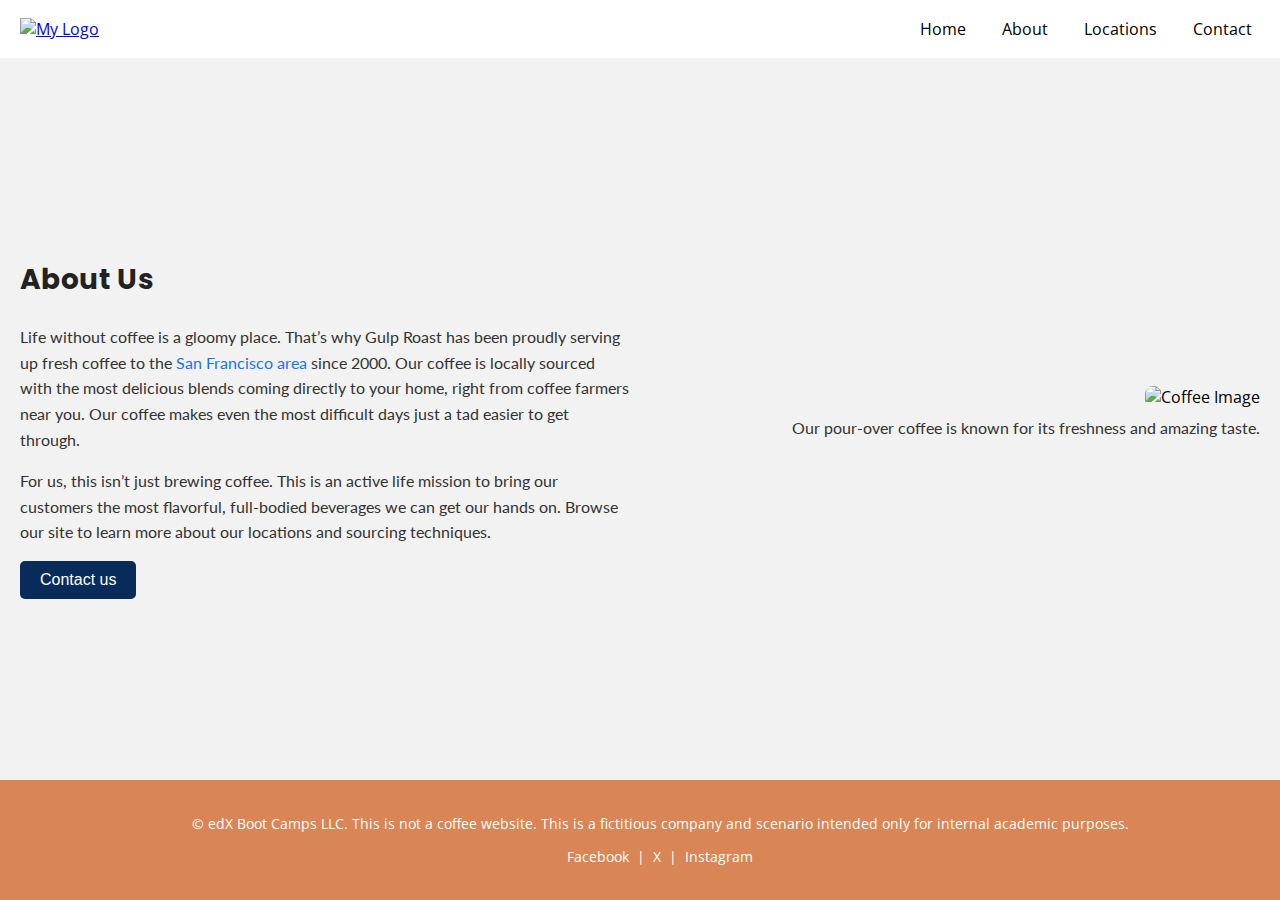
==== about.html @ 33eb1e28 "John" ====
<!DOCTYPE html>
<html lang="en">
  <head>
    <link rel="stylesheet" href="styles.css">
  <meta charset="UTF-8" />
  <meta name="viewport" content="width=device-width, initial-scale=1.0" />
  <title>Gulp Roast</title>
  <link href="https://fonts.googleapis.com/css2?family=Lato:wght@400&family=Poppins:wght@700&family=Open+Sans:wght@400&display=swap" rel="stylesheet">
  <link rel="stylesheet" href="styles.css" />
      <nav class="navbar">
   
    <div class="navbar-logo">
      <a href="index.html">
        <img src="https://static.bc-edx.com/uxui/uxui-v3/m9/coffee-brand-assets/gulp-logo-dark.png" alt="My Logo" />
      </a>
    </div>

    
    <ul class="navbar-menu">
      <li><a href="index.html">Home</a></li>
      <li><a href="#about">About</a></li>
      <li><a href="#locations">Locations</a></li>
      <li><a href="#contact">Contact</a></li>
    </ul>
  </nav>
</head>
  
<body class="open-sans-regular">
  <section class="main-content">
    <div class="content-text">
      <h2 class="poppins-bold">About Us</h2>
      <p class="lato-regular">
        Life without coffee is a gloomy place. That’s why Gulp Roast has been proudly serving up fresh coffee to the 
        <a href="https://goo.gl/maps/3rAyszfwSDx8Si2Y9" target="_blank">San Francisco area</a> since 2000. Our coffee is locally sourced with the most delicious blends coming directly to your home, right from coffee farmers near you. Our coffee makes even the most difficult days just a tad easier to get through.
      </p>
      <p class="lato-regular">
        For us, this isn’t just brewing coffee. This is an active life mission to bring our customers the most flavorful, full-bodied beverages we can get our hands on. Browse our site to learn more about our locations and sourcing techniques.
      </p>
      <button class="button" type="button">Contact us</button>
    </div>

    <div class="content-image">
      <img src="/Users/john/Desktop/BOOTCAMP/M10 Challange/gulp-pouring-coffee-horizontal.jpg" alt="Coffee Image" />
      <p class="dtext lato-regular">Our pour-over coffee is known for its freshness and amazing taste.</p>
    </div>
  </section>
</body>
<footer class="footer">
    <p>&copy; edX Boot Camps LLC. This is not a coffee website. This is a fictitious company and scenario intended only for internal academic purposes.</p>
    <p>
      <a href="https://www.facebook.com" target="_blank">Facebook</a> &nbsp;|&nbsp;
      <a href="https://www.x.com" target="_blank">X</a> &nbsp;|&nbsp;
      <a href="https://www.instagram.com" target="_blank">Instagram</a>
    </p>
   
</footer>
</html>
---- styles.css ----
.lato-regular {
    font-family: "Lato", sans-serif;
    font-weight: 400;
    font-style: normal;
  }
  
  .poppins-bold {
    font-family: "Poppins", sans-serif;
    font-weight: 700;
    font-style: normal;
  }
  
  .open-sans-regular {
    font-family: "Open Sans", sans-serif;
    font-optical-sizing: auto;
    font-weight: 400;
    font-style: normal;
    font-variation-settings: "wdth" 100;
  }
  
  
  .navbar {
    display: flex;
    align-items: center;
    justify-content: space-between;
    padding: 10px 20px;
  }
  
  .navbar-logo img {
    height: 80px;
  }
  
  .navbar-menu {
    list-style: none;
    margin: 0;
    padding: 0;
    display: flex;
  }
  
  .navbar-menu li {
    margin-left: 20px;
  }
  
  .navbar-menu a {
    display: block;
    padding: 8px;
    text-decoration: none;
    color: #000;
  }
  
  .navbar-menu a:hover {
    text-decoration: underline;
  }
  
  html, body {
    height: 100%;
    margin: 0;
    padding: 0;
    display: flex;
    flex-direction: column;
  }

  .main-content {
    display: flex;
    flex: 1;
    align-items: center;
    justify-content: space-between;
    padding: 20px;
    background-color: #F2F2F2;
  }
  
  .content-text {
    flex: 1;
    margin-right: 20px;
  }
  
  .content-text h2 {
    margin-top: 20px;
    font-size: 28px;
    color: #222;
  }
  
  .content-text p {
    font-size: 16px;
    line-height: 1.6;
    color: #333;
  }
  
  .content-text a {
    color: #1a73e8;
    text-decoration: none;
  }
  
  .content-text a:hover {
    text-decoration: underline;
  }
  
  .content-image {
    flex: 1;
    text-align: right;
  }
  
  .content-image img {
    max-width: 100%;
    height: auto;
    border-radius: 8px;
  }
  
  .content-image .dtext {
    margin-top: 10px;
    text-align: right;
    font-size: 16px;
    color: #333;
  }
  
  
  .button {
    background-color: #082B59;
    color: #ffffff;
    padding: 10px 20px;
    font-size: 16px;
    border: none;
    border-radius: 5px;
    cursor: pointer;
    transition: background-color 0.3s ease;
  }
  
  .button:hover {
    background-color: #131D26;
  }
  
  
  .footer a {
    color: #fff;
    text-decoration: none;
  }
  
  .footer a:hover {
    text-decoration: underline;
  }

.product-text, .product-image {
    width: 100%;
    padding: 20px;
    max-width: 600px;

}

.product-image img {
    max-width: 100%;
    height: auto;
    border-radius: 8px;
}

.footer {
    background-color: #D98555;
    color: #fff;
    text-align: center;
    padding: 20px;
    font-size: 14px;
    width: 100%;
}
  @media (max-width: 768px) {
    .main-content {
        flex-direction: column;
        text-align: center;
    }
    .content-image img {
        content: url('/Users/john/Desktop/BOOTCAMP/M10 Challange/gulp-pouring-coffee-horizontal.jpg');
    }
}

@media (max-width: 480px) {
    .navbar {
        flex-direction: column;
        align-items: center;
    }
    .navbar-menu {
        flex-direction: column;
        align-items: center;
    }
    .navbar-menu li {
        margin: 10px 0;
    }
    .content-image img {
        content: url('/Users/john/Desktop/BOOTCAMP/M10 Challange/gulp-pouring-coffee-horizontal.jpg');
    }
}

.banner {
    flex: 1;
    background-image: url('/Users/john/Desktop/BOOTCAMP/M10 Challange/gulp-couple-talking.jpg');
    background-size: cover;
    background-position: center;
    background-repeat: no-repeat;
    height: 70vh;
    display: flex;
    align-items: center;
    justify-content: center;
    text-align: center;
    color: white;
    position: relative;
    padding: 20px;
}

.banner-content {
    background: rgba(0, 0, 0, 0.6); /* Dark overlay for readability */
    padding: 20px 40px;
    border-radius: 8px;
}

.banner h1 {
    font-size: 36px;
    margin-bottom: 10px;
}

.banner p {
    font-size: 18px;
    margin-bottom: 20px;
}
@media (max-width: 768px) {
    .banner {
        height: 50vh;
        padding: 10px;
    }

    .banner h1 {
        font-size: 28px;
    }

    .banner p {
        font-size: 16px;
    }

    .button {
        font-size: 16px;
        padding: 10px 20px;
    }
}

@media (max-width: 480px) {
    .banner {
        height: 40vh;
        padding: 5px;
    }

    .banner-content {
        padding: 15px;
    }

    .banner h1 {
        font-size: 22px;
    }

    .banner p {
        font-size: 14px;
    }

    .button {
        font-size: 14px;
        padding: 8px 16px;
    }
}
---- styles.css ----
.lato-regular {
    font-family: "Lato", sans-serif;
    font-weight: 400;
    font-style: normal;
  }
  
  .poppins-bold {
    font-family: "Poppins", sans-serif;
    font-weight: 700;
    font-style: normal;
  }
  
  .open-sans-regular {
    font-family: "Open Sans", sans-serif;
    font-optical-sizing: auto;
    font-weight: 400;
    font-style: normal;
    font-variation-settings: "wdth" 100;
  }
  
  
  .navbar {
    display: flex;
    align-items: center;
    justify-content: space-between;
    padding: 10px 20px;
  }
  
  .navbar-logo img {
    height: 80px;
  }
  
  .navbar-menu {
    list-style: none;
    margin: 0;
    padding: 0;
    display: flex;
  }
  
  .navbar-menu li {
    margin-left: 20px;
  }
  
  .navbar-menu a {
    display: block;
    padding: 8px;
    text-decoration: none;
    color: #000;
  }
  
  .navbar-menu a:hover {
    text-decoration: underline;
  }
  
  html, body {
    height: 100%;
    margin: 0;
    padding: 0;
    display: flex;
    flex-direction: column;
  }

  .main-content {
    display: flex;
    flex: 1;
    align-items: center;
    justify-content: space-between;
    padding: 20px;
    background-color: #F2F2F2;
  }
  
  .content-text {
    flex: 1;
    margin-right: 20px;
  }
  
  .content-text h2 {
    margin-top: 20px;
    font-size: 28px;
    color: #222;
  }
  
  .content-text p {
    font-size: 16px;
    line-height: 1.6;
    color: #333;
  }
  
  .content-text a {
    color: #1a73e8;
    text-decoration: none;
  }
  
  .content-text a:hover {
    text-decoration: underline;
  }
  
  .content-image {
    flex: 1;
    text-align: right;
  }
  
  .content-image img {
    max-width: 100%;
    height: auto;
    border-radius: 8px;
  }
  
  .content-image .dtext {
    margin-top: 10px;
    text-align: right;
    font-size: 16px;
    color: #333;
  }
  
  
  .button {
    background-color: #082B59;
    color: #ffffff;
    padding: 10px 20px;
    font-size: 16px;
    border: none;
    border-radius: 5px;
    cursor: pointer;
    transition: background-color 0.3s ease;
  }
  
  .button:hover {
    background-color: #131D26;
  }
  
  
  .footer a {
    color: #fff;
    text-decoration: none;
  }
  
  .footer a:hover {
    text-decoration: underline;
  }

.product-text, .product-image {
    width: 100%;
    padding: 20px;
    max-width: 600px;

}

.product-image img {
    max-width: 100%;
    height: auto;
    border-radius: 8px;
}

.footer {
    background-color: #D98555;
    color: #fff;
    text-align: center;
    padding: 20px;
    font-size: 14px;
    width: 100%;
}
  @media (max-width: 768px) {
    .main-content {
        flex-direction: column;
        text-align: center;
    }
    .content-image img {
        content: url('/Users/john/Desktop/BOOTCAMP/M10 Challange/gulp-pouring-coffee-horizontal.jpg');
    }
}

@media (max-width: 480px) {
    .navbar {
        flex-direction: column;
        align-items: center;
    }
    .navbar-menu {
        flex-direction: column;
        align-items: center;
    }
    .navbar-menu li {
        margin: 10px 0;
    }
    .content-image img {
        content: url('/Users/john/Desktop/BOOTCAMP/M10 Challange/gulp-pouring-coffee-horizontal.jpg');
    }
}

.banner {
    flex: 1;
    background-image: url('/Users/john/Desktop/BOOTCAMP/M10 Challange/gulp-couple-talking.jpg');
    background-size: cover;
    background-position: center;
    background-repeat: no-repeat;
    height: 70vh;
    display: flex;
    align-items: center;
    justify-content: center;
    text-align: center;
    color: white;
    position: relative;
    padding: 20px;
}

.banner-content {
    background: rgba(0, 0, 0, 0.6); /* Dark overlay for readability */
    padding: 20px 40px;
    border-radius: 8px;
}

.banner h1 {
    font-size: 36px;
    margin-bottom: 10px;
}

.banner p {
    font-size: 18px;
    margin-bottom: 20px;
}
@media (max-width: 768px) {
    .banner {
        height: 50vh;
        padding: 10px;
    }

    .banner h1 {
        font-size: 28px;
    }

    .banner p {
        font-size: 16px;
    }

    .button {
        font-size: 16px;
        padding: 10px 20px;
    }
}

@media (max-width: 480px) {
    .banner {
        height: 40vh;
        padding: 5px;
    }

    .banner-content {
        padding: 15px;
    }

    .banner h1 {
        font-size: 22px;
    }

    .banner p {
        font-size: 14px;
    }

    .button {
        font-size: 14px;
        padding: 8px 16px;
    }
}
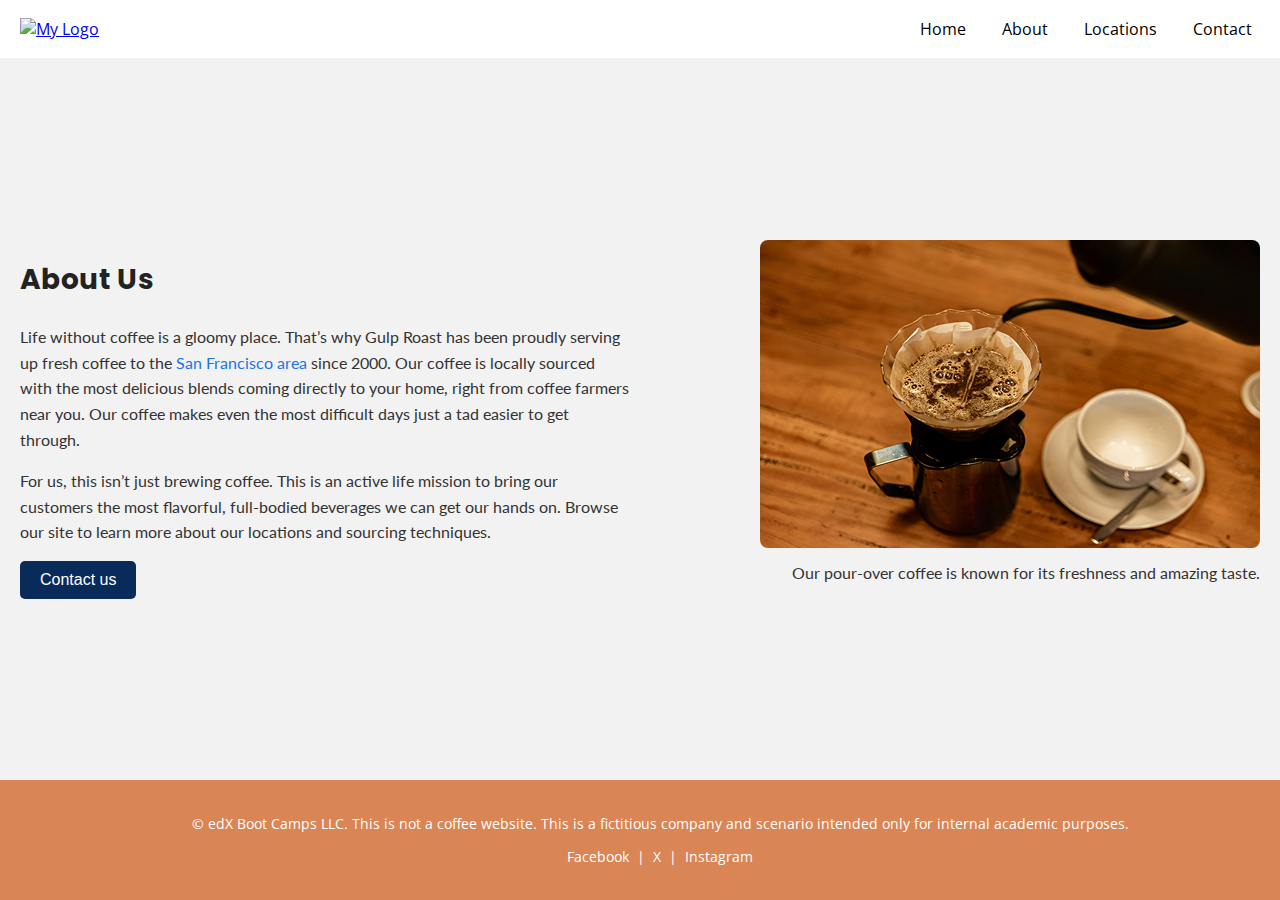
==== commit 9a35a800: "Update about.html" ====
--- a/about.html
+++ b/about.html
@@ -40,7 +40,7 @@
     </div>
 
     <div class="content-image">
-      <img src="/Users/john/Desktop/BOOTCAMP/M10 Challange/gulp-pouring-coffee-horizontal.jpg" alt="Coffee Image" />
+      <img src="gulp-pouring-coffee-horizontal.jpg" alt="Coffee Image" />
       <p class="dtext lato-regular">Our pour-over coffee is known for its freshness and amazing taste.</p>
     </div>
   </section>
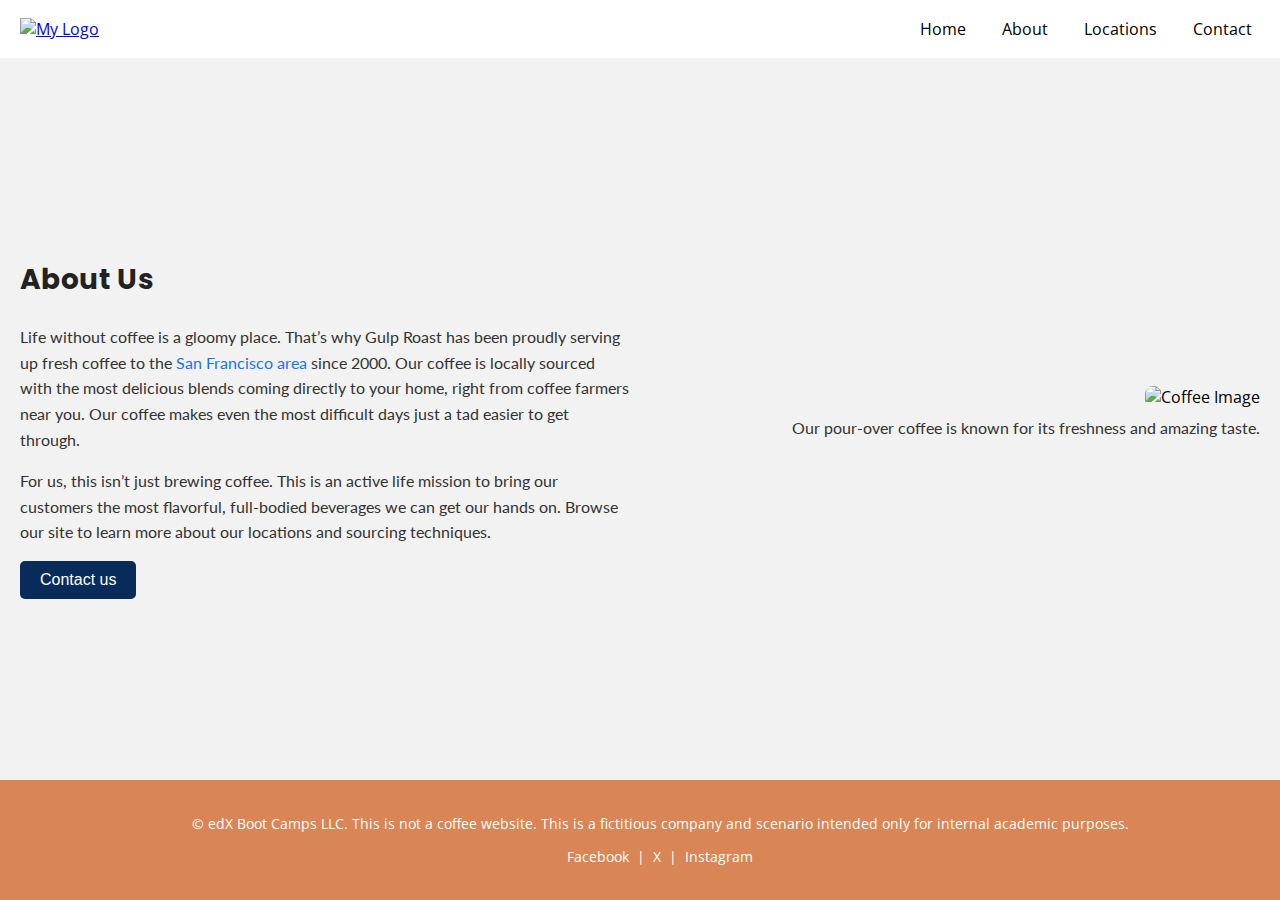
==== commit e1158fc0: "Update about.html" ====
--- a/about.html
+++ b/about.html
@@ -40,7 +40,7 @@
     </div>
 
     <div class="content-image">
-      <img src="gulp-pouring-coffee-horizontal.jpg" alt="Coffee Image" />
+      <img src="M10-Morales/gulp-pouring-coffee-horizontal.jpg" alt="Coffee Image" />
       <p class="dtext lato-regular">Our pour-over coffee is known for its freshness and amazing taste.</p>
     </div>
   </section>
